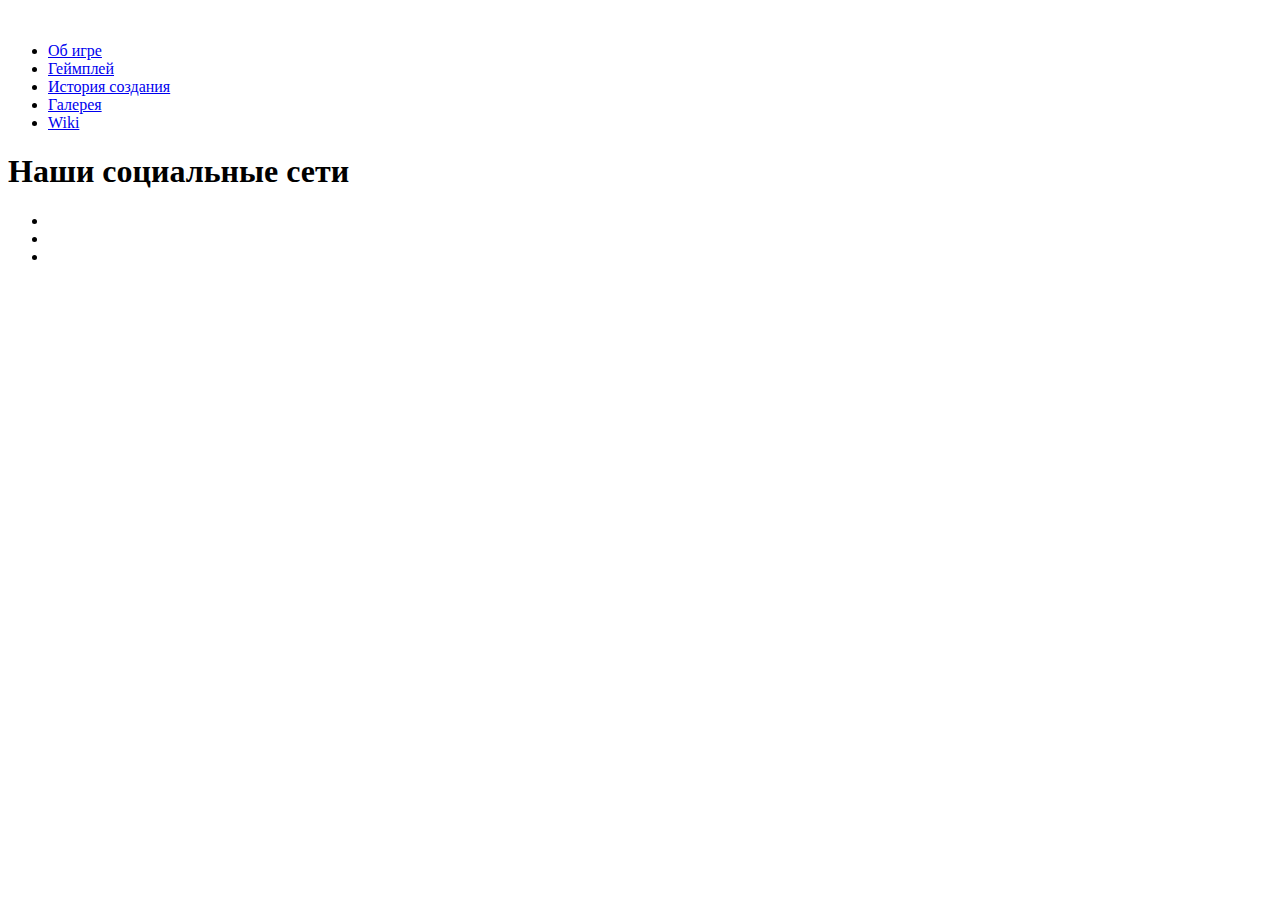
==== index.html @ 6ae75d86 "Add files via upload" ====
<!DOCTYPE html>
<html lang="ru">
<head>
    <meta charset="UTF-8">
    <meta http-equiv="X-UA-Compatible" content="IE=edge">
    <meta name="viewport" content="width=device-width, initial-scale=1.0">
<link href="https://cdn.jsdelivr.net/npm/bootstrap@5.1.3/dist/css/bootstrap.min.css" rel="stylesheet" integrity="sha384-1BmE4kWBq78iYhFldvKuhfTAU6auU8tT94WrHftjDbrCEXSU1oBoqyl2QvZ6jIW3" crossorigin="anonymous">
    <link rel="stylesheet" href="../САЙТ/css/style.css ">
    <link rel="stylesheet" href="../САЙТ/css/adaptive.css">
    <link rel="shortcut icon" href="../img/icons8-pubg-64.png" type="image/x-icon">
    <title>PUBG</title>
</head>
<body>
    <div class="container">
        <header class="header">
                <div class="img-logo">
                <img src="../САЙТ/img/PUBG-Logo-Download-Free-PNG.png" alt="">
            </div>
        <div class="nav-a">
                <nav class="nav">
                    <ul>
                   <li><a class="links" href="../САЙТ/html/about.html">Об игре</a></li>
                   <li><a class="links" href="../САЙТ/html/gameplay.html">Геймплей</a></li>
                   <li><a class="links" href="../САЙТ/html/history.html">История создания</a></li>
                   <li><a class="links" href="../САЙТ/html/gallery.html">Галерея</a></li>
                   <li><a class="links" href="https://ru.wikipedia.org/wiki/PlayerUnknown’s_Battlegrounds">Wiki</a></li>
                </ul>
                </nav>
            </div>
        </header>
        <div class="container">
        <footer class="footer">
            <div class="footer-h1">
            <h1>Наши социальные сети</h1>
        </div>
     <div class="social">
         <ul class="icon">
             <li><a href="https://www.instagram.com/pubgmrussia/"><img class="icon-links" src="../САЙТ/img/iconfinder-social-media-applications-3instagram-4102579_113804.png" alt=""></a></li>
             <li><a href="https://vk.com/pubg"><img class="icon-links" src="../САЙТ/img/media_social_vk_vkontakte_icon_124252.png" alt=""></a></li>
             <li><a href="https://www.youtube.com/channel/UC9-8hxnau5_8wPGbS5F9s4A"><img class="icon-links" src="../САЙТ/img/YouTube_23392.png" alt=""></a></li>
         </ul>
     </div>
            </footer>
        </div>
    </div>
</body>
</html>
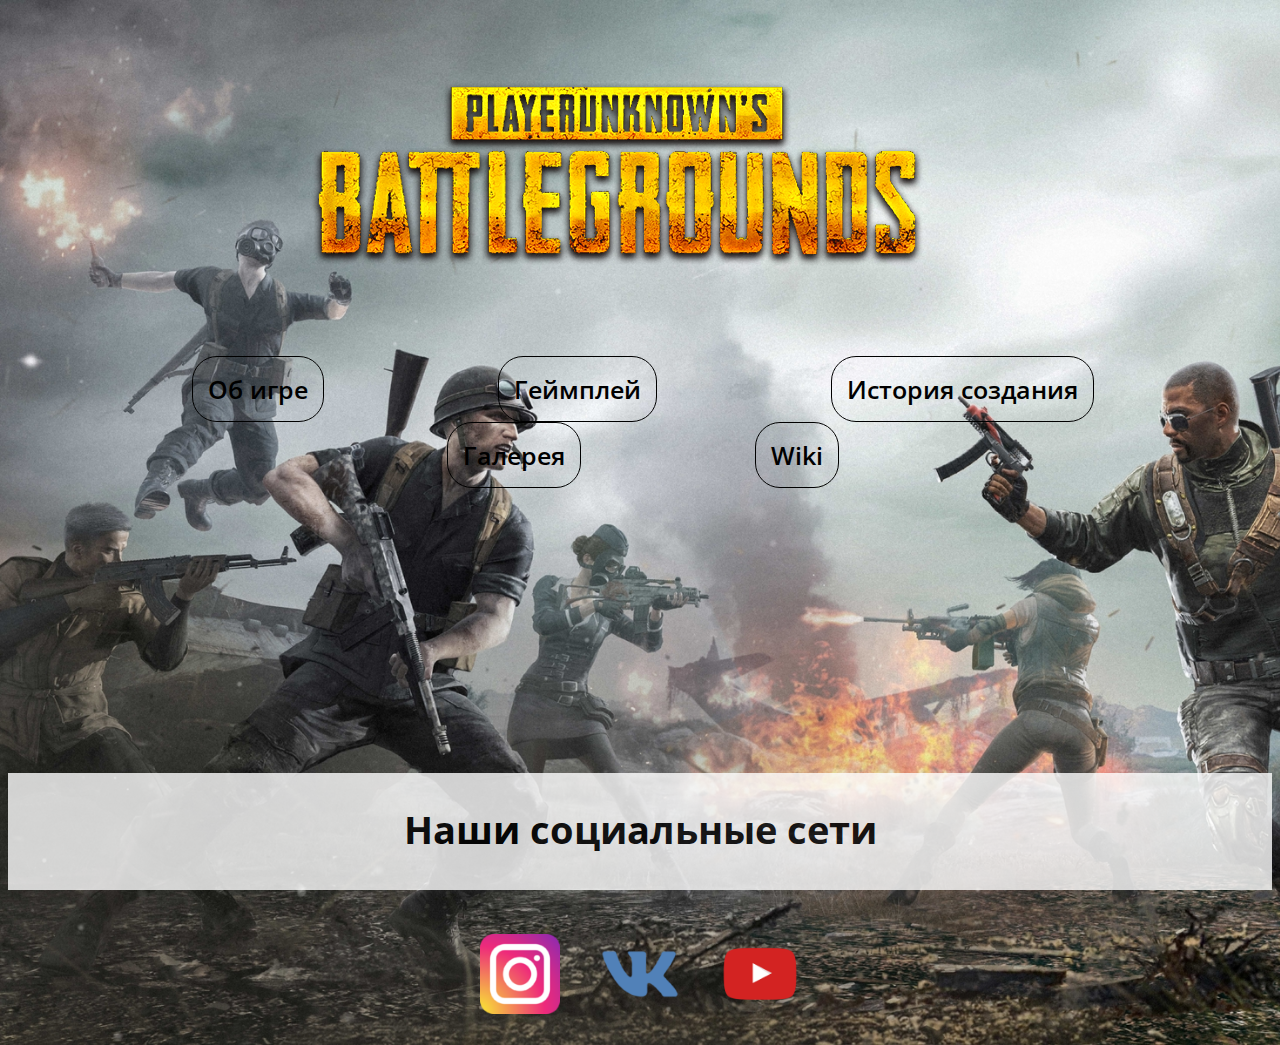
==== commit c69e4f0e: "Add files via upload" ====
--- a/index.html
+++ b/index.html
@@ -5,24 +5,23 @@
     <meta http-equiv="X-UA-Compatible" content="IE=edge">
     <meta name="viewport" content="width=device-width, initial-scale=1.0">
 <link href="https://cdn.jsdelivr.net/npm/bootstrap@5.1.3/dist/css/bootstrap.min.css" rel="stylesheet" integrity="sha384-1BmE4kWBq78iYhFldvKuhfTAU6auU8tT94WrHftjDbrCEXSU1oBoqyl2QvZ6jIW3" crossorigin="anonymous">
-    <link rel="stylesheet" href="../САЙТ/css/style.css ">
-    <link rel="stylesheet" href="../САЙТ/css/adaptive.css">
-    <link rel="shortcut icon" href="../img/icons8-pubg-64.png" type="image/x-icon">
+    <link rel="stylesheet" href="css/style.css">
+    <link rel="shortcut icon" href="img/icons8-pubg-64.png" type="image/x-icon">
     <title>PUBG</title>
 </head>
 <body>
     <div class="container">
         <header class="header">
                 <div class="img-logo">
-                <img src="../САЙТ/img/PUBG-Logo-Download-Free-PNG.png" alt="">
+                <img src="img/PUBG-Logo-Download-Free-PNG.png" alt="">
             </div>
         <div class="nav-a">
                 <nav class="nav">
                     <ul>
-                   <li><a class="links" href="../САЙТ/html/about.html">Об игре</a></li>
-                   <li><a class="links" href="../САЙТ/html/gameplay.html">Геймплей</a></li>
-                   <li><a class="links" href="../САЙТ/html/history.html">История создания</a></li>
-                   <li><a class="links" href="../САЙТ/html/gallery.html">Галерея</a></li>
+                   <li><a class="links" href="html/about.html">Об игре</a></li>
+                   <li><a class="links" href="html/gameplay.html">Геймплей</a></li>
+                   <li><a class="links" href="html/history.html">История создания</a></li>
+                   <li><a class="links" href="html/gallery.html">Галерея</a></li>
                    <li><a class="links" href="https://ru.wikipedia.org/wiki/PlayerUnknown’s_Battlegrounds">Wiki</a></li>
                 </ul>
                 </nav>
@@ -35,9 +34,9 @@
         </div>
      <div class="social">
          <ul class="icon">
-             <li><a href="https://www.instagram.com/pubgmrussia/"><img class="icon-links" src="../САЙТ/img/iconfinder-social-media-applications-3instagram-4102579_113804.png" alt=""></a></li>
-             <li><a href="https://vk.com/pubg"><img class="icon-links" src="../САЙТ/img/media_social_vk_vkontakte_icon_124252.png" alt=""></a></li>
-             <li><a href="https://www.youtube.com/channel/UC9-8hxnau5_8wPGbS5F9s4A"><img class="icon-links" src="../САЙТ/img/YouTube_23392.png" alt=""></a></li>
+             <li><a href="https://www.instagram.com/pubgmrussia/"><img class="icon-links" src="img/iconfinder-social-media-applications-3instagram-4102579_113804.png" alt=""></a></li>
+             <li><a href="https://vk.com/pubg"><img class="icon-links" src="img/media_social_vk_vkontakte_icon_124252.png" alt=""></a></li>
+             <li><a href="https://www.youtube.com/channel/UC9-8hxnau5_8wPGbS5F9s4A"><img class="icon-links" src="img/YouTube_23392.png" alt=""></a></li>
          </ul>
      </div>
             </footer>
--- a/css/style.css
+++ b/css/style.css
@@ -0,0 +1,96 @@
+@import url('https://fonts.googleapis.com/css2?family=Open+Sans+Condensed:wght@300&display=swap');
+body{
+    background: url(../img/pubg-2019-10k-4y-1920x1200.jpg);
+    background-repeat: no-repeat;
+    background-size: cover;
+    font-size: 24px;
+    font-family:Open Sans Condensed
+}
+.header{
+    text-align: center;
+    font-size: 35px;
+}
+.nav-a{
+    display: flex;
+    justify-content: center;
+}
+.nav{
+    list-style-type:none ;
+    padding-left: 0;
+    margin-bottom: 0;
+    font-weight: 300;
+}
+.nav li{
+    display: inline-block;
+    padding-left: 65px;
+}
+.nav li a{
+    display: inline-block;
+    color: black;
+    text-decoration: none;
+    padding: 15px;
+    padding-left: 15px;
+    border: 1px solid;
+    background: none;
+    font-weight: 600;
+    background: none;
+    opacity: 1;
+}
+.links:hover{
+   transform: scale(1.2);
+   color: #facc00;
+   opacity: 1;
+   transition: all .4s;
+   font-weight: 900;
+}
+h1{
+    text-align: center;
+    padding-top: 30px;
+}
+.text-about{
+    padding: 15px;
+}
+.gif{
+    max-height: 450px;
+    opacity: 0.8;
+    border-radius: 10px;
+    background-color: white;
+    margin-top: 80px;
+    display: flex;
+}
+.img-logo{
+    margin-bottom: 0px;
+    padding-bottom: 20px;
+    margin-right: 100px;
+    margin-top: 0px;
+}
+.footer-h1{
+    margin-top: 250px;
+    font-size: 19px;
+    background-color: white;
+    opacity: 0.8;
+    text-align: center;
+    padding-bottom: 10px;
+    font-weight: 200;
+}
+.icon-links{
+    margin-top: 20px;
+    text-decoration: none;
+    max-width: 80px;
+    max-height: 80px;
+    padding-right: 40px;
+}
+.icon{
+    list-style-type: none;
+    display: flex;
+    justify-content: center;
+}
+.links{
+    border-radius: 25px;
+    font-size: 25px;
+    margin-right: 100px;
+}
+.container{
+    max-width: 1700px;
+    margin: 0 auto;
+}